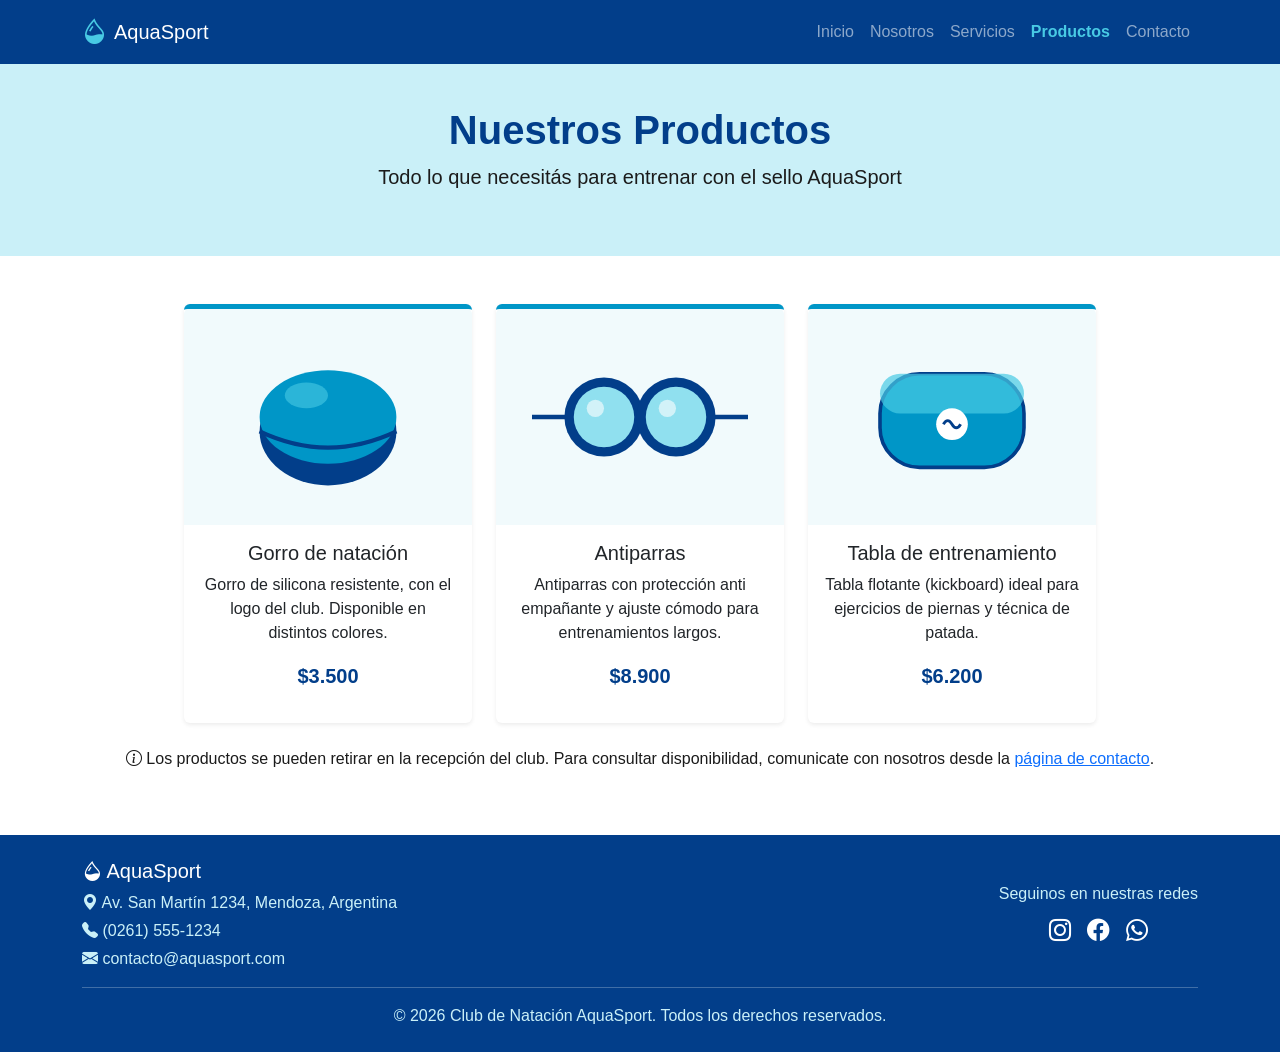
==== templates/productos.html @ b31bc575 "primer parcial" ====
<!DOCTYPE html>
<html lang="es">
<head>
  <meta charset="UTF-8">
  <meta name="viewport" content="width=device-width, initial-scale=1.0">

  <title>Productos - AquaSport</title>
  <meta name="description" content="Descubrí los productos del Club AquaSport: gorros de natación, antiparras y tablas de entrenamiento.">
  <meta name="keywords" content="productos de natación, gorro de natación, antiparras, tabla de entrenamiento, AquaSport">

  <link rel="stylesheet" href="../assets/css/bootstrap.min.css">
  <link rel="stylesheet" href="../assets/fonts/bootstrap-icons.min.css">
  <link rel="stylesheet" href="../styles/style.css">
</head>
<body>

  <!-- Seccion principal -->
  <header>
    <nav class="navbar navbar-expand-lg navbar-dark navbar-aquasport fixed-top">
      <div class="container">
        <a class="navbar-brand d-flex align-items-center" href="../index.html">
          <i class="bi bi-droplet-half logo-club"></i>
          AquaSport
        </a>

        <button class="navbar-toggler" type="button" data-bs-toggle="collapse" data-bs-target="#menuPrincipal" aria-controls="menuPrincipal" aria-expanded="false" aria-label="Abrir menú de navegación">
          <span class="navbar-toggler-icon"></span>
        </button>

        <div class="collapse navbar-collapse" id="menuPrincipal">
          <ul class="navbar-nav ms-auto mb-2 mb-lg-0 text-center">
            <li class="nav-item">
              <a class="nav-link" href="../index.html">Inicio</a>
            </li>
            <li class="nav-item">
              <a class="nav-link" href="nosotros.html">Nosotros</a>
            </li>
            <li class="nav-item">
              <a class="nav-link" href="servicios.html">Servicios</a>
            </li>
            <li class="nav-item">
              <a class="nav-link active" aria-current="page" href="productos.html">Productos</a>
            </li>
            <li class="nav-item">
              <a class="nav-link" href="contacto.html">Contacto</a>
            </li>
          </ul>
        </div>
      </div>
    </nav>
  </header>

  <main>
    <section class="bg-celeste-claro py-5 mt-2">
      <div class="container text-center">
        <h1 class="fw-bold text-azul-club">Nuestros Productos</h1>
        <p class="fs-5">Todo lo que necesitás para entrenar con el sello AquaSport</p>
      </div>
    </section>

    <!-- Seccion productos -->
    <section class="py-5">
      <div class="container">

        <div class="d-flex flex-wrap justify-content-center gap-4">
          <article class="card tarjeta-curso shadow-sm" style="width: 18rem;">
            <img src="../assets/img/producto-gorro.svg" class="card-img-top" alt="Gorro de natación AquaSport">
            <div class="card-body text-center">
              <h5 class="card-title">Gorro de natación</h5>
              <p class="card-text">Gorro de silicona resistente, con el logo del club. Disponible en distintos colores.</p>
              <p class="fw-bold text-azul-club fs-5">$3.500</p>
            </div>
          </article>
          <article class="card tarjeta-curso shadow-sm" style="width: 18rem;">
            <img src="../assets/img/producto-antiparras.svg" class="card-img-top" alt="Antiparras de natación AquaSport">
            <div class="card-body text-center">
              <h5 class="card-title">Antiparras</h5>
              <p class="card-text">Antiparras con protección anti empañante y ajuste cómodo para entrenamientos largos.</p>
              <p class="fw-bold text-azul-club fs-5">$8.900</p>
            </div>
          </article>
          <article class="card tarjeta-curso shadow-sm" style="width: 18rem;">
            <img src="../assets/img/producto-tabla.svg" class="card-img-top" alt="Tabla de entrenamiento (kickboard) AquaSport">
            <div class="card-body text-center">
              <h5 class="card-title">Tabla de entrenamiento</h5>
              <p class="card-text">Tabla flotante (kickboard) ideal para ejercicios de piernas y técnica de patada.</p>
              <p class="fw-bold text-azul-club fs-5">$6.200</p>
            </div>
          </article>

        </div>

        <p class="text-center mt-4">
          <i class="bi bi-info-circle"></i> Los productos se pueden retirar en la recepción del club.
          Para consultar disponibilidad, comunicate con nosotros desde la
          <a href="contacto.html">página de contacto</a>.
        </p>
      </div>
    </section>

  </main>

  <!-- Footer -->
  <footer class="pie-personalizado py-4">
    <div class="container">
      <div class="d-flex flex-column flex-md-row justify-content-between align-items-center flex-wrap gap-3">

        <div class="text-center text-md-start">
          <h5 class="text-white"><i class="bi bi-droplet-half"></i> AquaSport</h5>
          <p class="mb-1"><i class="bi bi-geo-alt-fill"></i> Av. San Martín 1234, Mendoza, Argentina</p>
          <p class="mb-1"><i class="bi bi-telephone-fill"></i> (0261) 555-1234</p>
          <p class="mb-0"><i class="bi bi-envelope-fill"></i> contacto@aquasport.com</p>
        </div>

        <div class="text-center">
          <p class="mb-2">Seguinos en nuestras redes</p>
          <a href="#" class="icono-red-social" aria-label="Instagram de AquaSport"><i class="bi bi-instagram"></i></a>
          <a href="#" class="icono-red-social" aria-label="Facebook de AquaSport"><i class="bi bi-facebook"></i></a>
          <a href="#" class="icono-red-social" aria-label="Whatsapp de AquaSport"><i class="bi bi-whatsapp"></i></a>
        </div>

      </div>

      <hr class="border-light">

      <p class="text-center mb-0">&copy; 2026 Club de Natación AquaSport. Todos los derechos reservados.</p>
    </div>
  </footer>

  <script src="../assets/js/bootstrap.bundle.min.js"></script>
</body>
</html>
---- styles/style.css ----
:root {
  --color-azul-oscuro: #023e8a;   /* Azul principal del club */
  --color-azul-medio: #0096c7;    /* Azul secundario */
  --color-celeste: #48cae4;       /* Celeste de acento */
  --color-celeste-claro: #caf0f8; /* Celeste claro para fondos */
  --color-blanco: #ffffff;        /* Blanco */
}

body {
  font-family: "Segoe UI", Arial, sans-serif;
  color: #1b1b1b;
  padding-top: 50px;
}

.bg-celeste-claro {
  background-color: var(--color-celeste-claro);
}

.text-azul-club {
  color: var(--color-azul-oscuro);
}

/* Navbar */
.navbar-aquasport {
  background-color: var(--color-azul-oscuro);
}

.logo-club {
  font-size: 1.6rem;
  color: var(--color-celeste);
  margin-right: 6px;
}

/* Color del link activo */
.navbar-aquasport .nav-link.active {
  color: var(--color-celeste) !important;
  font-weight: bold;
}


.seccion-principal {
  position: relative;
  overflow: hidden;
}

.seccion-principal img {
  width: 100%;
  height: 480px;
  object-fit: cover;
}

/* Capa oscura transparente para que el texto se lea mejor
   arriba de la imagen principal */
.seccion-principal .capa-oscura {
  position: absolute;
  top: 0;
  left: 0;
  width: 100%;
  height: 100%;
  background-color: rgba(2, 62, 138, 0.45);
  display: flex;
  align-items: center;
}

.titulo-seccion {
  color: var(--color-azul-oscuro);
  font-weight: bold;
  position: relative;
  padding-bottom: 12px;
  margin-bottom: 30px;
}

/* tarjetas */
.tarjeta-curso {
  border: none;
  border-top: 5px solid var(--color-azul-medio);
  transition: transform 0.2s ease-in-out;
}

/* hover tarjeta*/
.tarjeta-curso:hover {
  transform: translateY(-6px);
}

/* Icono dentro de las tarjetas de beneficios y servicios */
.tarjeta-curso .icono-tarjeta {
  font-size: 2.5rem;
  color: var(--color-azul-medio);
}

/* banner */
.imagen-banner {
  border-radius: 10px;
  box-shadow: 0 4px 10px rgba(0, 0, 0, 0.15);
  width: 100%;
  height: auto;
}

/* (CTA) */
.seccion-cta {
  background-color: var(--color-azul-medio);
  color: var(--color-blanco);
}

/* Footer */
.pie-personalizado {
  background-color: var(--color-azul-oscuro);
  color: var(--color-celeste-claro);
}

.pie-personalizado a {
  color: var(--color-blanco);
  text-decoration: none;
}

.pie-personalizado a:hover {
  color: var(--color-celeste);
  text-decoration: underline;
}

/* Iconos de redes sociales del footer */
.pie-personalizado .icono-red-social {
  font-size: 1.4rem;
  margin: 0 6px;
}
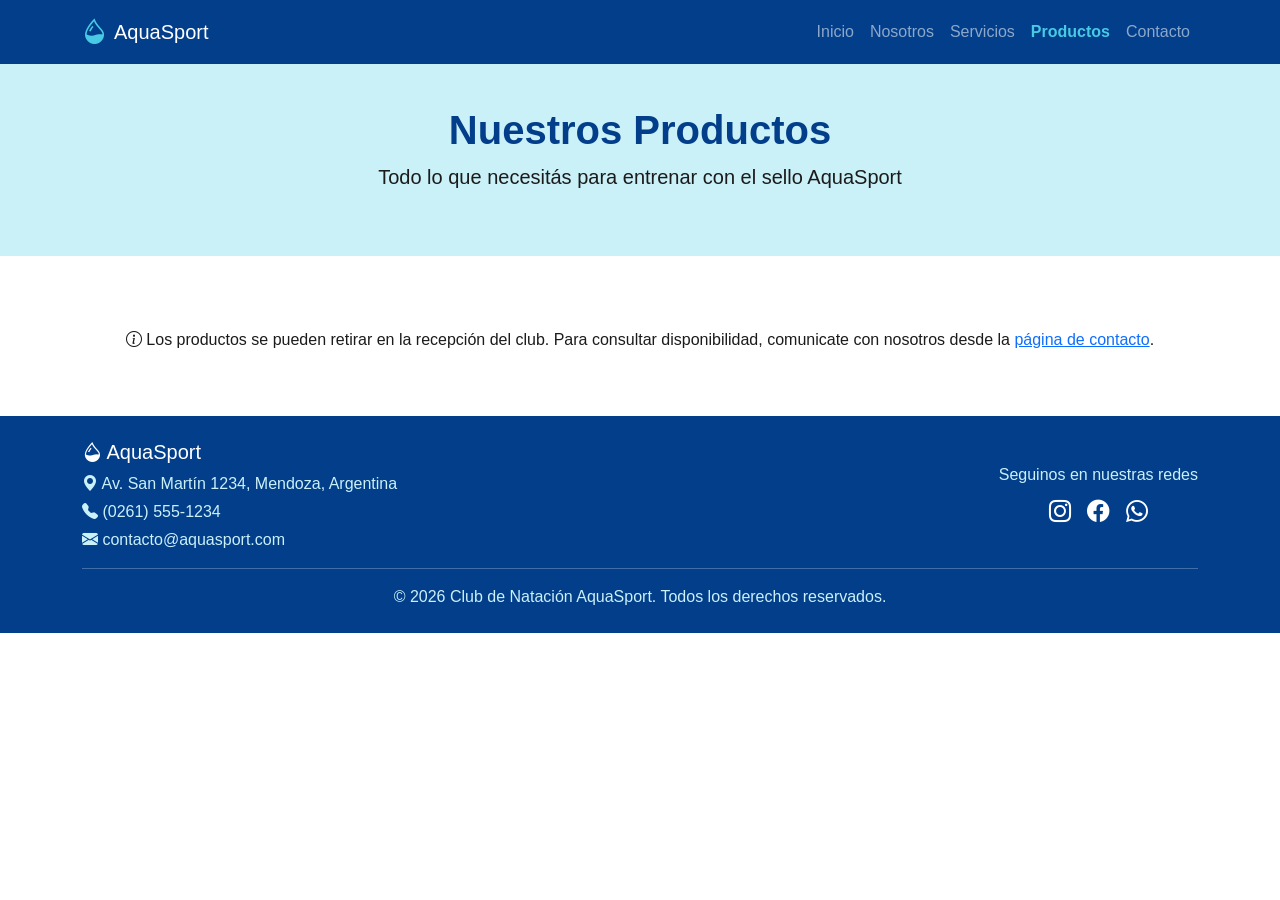
==== commit 79859a65: "creacion de productos en archivo .json y llamado desde fetch" ====
--- a/templates/productos.html
+++ b/templates/productos.html
@@ -1,132 +1,158 @@
-<!DOCTYPE html>
+<!doctype html>
 <html lang="es">
-<head>
-  <meta charset="UTF-8">
-  <meta name="viewport" content="width=device-width, initial-scale=1.0">
+  <head>
+    <meta charset="UTF-8" />
+    <meta name="viewport" content="width=device-width, initial-scale=1.0" />
 
-  <title>Productos - AquaSport</title>
-  <meta name="description" content="Descubrí los productos del Club AquaSport: gorros de natación, antiparras y tablas de entrenamiento.">
-  <meta name="keywords" content="productos de natación, gorro de natación, antiparras, tabla de entrenamiento, AquaSport">
+    <title>Productos - AquaSport</title>
+    <meta
+      name="description"
+      content="Descubrí los productos del Club AquaSport: gorros de natación, antiparras y tablas de entrenamiento."
+    />
+    <meta
+      name="keywords"
+      content="productos de natación, gorro de natación, antiparras, tabla de entrenamiento, AquaSport"
+    />
 
-  <link rel="stylesheet" href="../assets/css/bootstrap.min.css">
-  <link rel="stylesheet" href="../assets/fonts/bootstrap-icons.min.css">
-  <link rel="stylesheet" href="../styles/style.css">
-</head>
-<body>
+    <link rel="stylesheet" href="../assets/css/bootstrap.min.css" />
+    <link rel="stylesheet" href="../assets/fonts/bootstrap-icons.min.css" />
+    <link rel="stylesheet" href="../styles/style.css" />
+  </head>
+  <body>
+    <!-- Seccion principal -->
+    <header>
+      <nav
+        class="navbar navbar-expand-lg navbar-dark navbar-aquasport fixed-top"
+      >
+        <div class="container">
+          <a
+            class="navbar-brand d-flex align-items-center"
+            href="../index.html"
+          >
+            <i class="bi bi-droplet-half logo-club"></i>
+            AquaSport
+          </a>
 
-  <!-- Seccion principal -->
-  <header>
-    <nav class="navbar navbar-expand-lg navbar-dark navbar-aquasport fixed-top">
+          <button
+            class="navbar-toggler"
+            type="button"
+            data-bs-toggle="collapse"
+            data-bs-target="#menuPrincipal"
+            aria-controls="menuPrincipal"
+            aria-expanded="false"
+            aria-label="Abrir menú de navegación"
+          >
+            <span class="navbar-toggler-icon"></span>
+          </button>
+
+          <div class="collapse navbar-collapse" id="menuPrincipal">
+            <ul class="navbar-nav ms-auto mb-2 mb-lg-0 text-center">
+              <li class="nav-item">
+                <a class="nav-link" href="../index.html">Inicio</a>
+              </li>
+              <li class="nav-item">
+                <a class="nav-link" href="nosotros.html">Nosotros</a>
+              </li>
+              <li class="nav-item">
+                <a class="nav-link" href="servicios.html">Servicios</a>
+              </li>
+              <li class="nav-item">
+                <a
+                  class="nav-link active"
+                  aria-current="page"
+                  href="productos.html"
+                  >Productos</a
+                >
+              </li>
+              <li class="nav-item">
+                <a class="nav-link" href="contacto.html">Contacto</a>
+              </li>
+            </ul>
+          </div>
+        </div>
+      </nav>
+    </header>
+
+    <main>
+      <section class="bg-celeste-claro py-5 mt-2">
+        <div class="container text-center">
+          <h1 class="fw-bold text-azul-club">Nuestros Productos</h1>
+          <p class="fs-5">
+            Todo lo que necesitás para entrenar con el sello AquaSport
+          </p>
+        </div>
+      </section>
+
+      <!-- Seccion productos -->
+      <section class="py-5">
+        <div class="container">
+          <div
+            id="productos-container"
+            class="d-flex flex-wrap justify-content-center gap-4"
+          ></div>
+
+          <p class="text-center mt-4">
+            <i class="bi bi-info-circle"></i> Los productos se pueden retirar en
+            la recepción del club. Para consultar disponibilidad, comunicate con
+            nosotros desde la <a href="contacto.html">página de contacto</a>.
+          </p>
+        </div>
+      </section>
+    </main>
+
+    <!-- Footer -->
+    <footer class="pie-personalizado py-4">
       <div class="container">
-        <a class="navbar-brand d-flex align-items-center" href="../index.html">
-          <i class="bi bi-droplet-half logo-club"></i>
-          AquaSport
-        </a>
+        <div
+          class="d-flex flex-column flex-md-row justify-content-between align-items-center flex-wrap gap-3"
+        >
+          <div class="text-center text-md-start">
+            <h5 class="text-white">
+              <i class="bi bi-droplet-half"></i> AquaSport
+            </h5>
+            <p class="mb-1">
+              <i class="bi bi-geo-alt-fill"></i> Av. San Martín 1234, Mendoza,
+              Argentina
+            </p>
+            <p class="mb-1">
+              <i class="bi bi-telephone-fill"></i> (0261) 555-1234
+            </p>
+            <p class="mb-0">
+              <i class="bi bi-envelope-fill"></i> contacto@aquasport.com
+            </p>
+          </div>
 
-        <button class="navbar-toggler" type="button" data-bs-toggle="collapse" data-bs-target="#menuPrincipal" aria-controls="menuPrincipal" aria-expanded="false" aria-label="Abrir menú de navegación">
-          <span class="navbar-toggler-icon"></span>
-        </button>
-
-        <div class="collapse navbar-collapse" id="menuPrincipal">
-          <ul class="navbar-nav ms-auto mb-2 mb-lg-0 text-center">
-            <li class="nav-item">
-              <a class="nav-link" href="../index.html">Inicio</a>
-            </li>
-            <li class="nav-item">
-              <a class="nav-link" href="nosotros.html">Nosotros</a>
-            </li>
-            <li class="nav-item">
-              <a class="nav-link" href="servicios.html">Servicios</a>
-            </li>
-            <li class="nav-item">
-              <a class="nav-link active" aria-current="page" href="productos.html">Productos</a>
-            </li>
-            <li class="nav-item">
-              <a class="nav-link" href="contacto.html">Contacto</a>
-            </li>
-          </ul>
-        </div>
-      </div>
-    </nav>
-  </header>
-
-  <main>
-    <section class="bg-celeste-claro py-5 mt-2">
-      <div class="container text-center">
-        <h1 class="fw-bold text-azul-club">Nuestros Productos</h1>
-        <p class="fs-5">Todo lo que necesitás para entrenar con el sello AquaSport</p>
-      </div>
-    </section>
-
-    <!-- Seccion productos -->
-    <section class="py-5">
-      <div class="container">
-
-        <div class="d-flex flex-wrap justify-content-center gap-4">
-          <article class="card tarjeta-curso shadow-sm" style="width: 18rem;">
-            <img src="../assets/img/producto-gorro.svg" class="card-img-top" alt="Gorro de natación AquaSport">
-            <div class="card-body text-center">
-              <h5 class="card-title">Gorro de natación</h5>
-              <p class="card-text">Gorro de silicona resistente, con el logo del club. Disponible en distintos colores.</p>
-              <p class="fw-bold text-azul-club fs-5">$3.500</p>
-            </div>
-          </article>
-          <article class="card tarjeta-curso shadow-sm" style="width: 18rem;">
-            <img src="../assets/img/producto-antiparras.svg" class="card-img-top" alt="Antiparras de natación AquaSport">
-            <div class="card-body text-center">
-              <h5 class="card-title">Antiparras</h5>
-              <p class="card-text">Antiparras con protección anti empañante y ajuste cómodo para entrenamientos largos.</p>
-              <p class="fw-bold text-azul-club fs-5">$8.900</p>
-            </div>
-          </article>
-          <article class="card tarjeta-curso shadow-sm" style="width: 18rem;">
-            <img src="../assets/img/producto-tabla.svg" class="card-img-top" alt="Tabla de entrenamiento (kickboard) AquaSport">
-            <div class="card-body text-center">
-              <h5 class="card-title">Tabla de entrenamiento</h5>
-              <p class="card-text">Tabla flotante (kickboard) ideal para ejercicios de piernas y técnica de patada.</p>
-              <p class="fw-bold text-azul-club fs-5">$6.200</p>
-            </div>
-          </article>
-
+          <div class="text-center">
+            <p class="mb-2">Seguinos en nuestras redes</p>
+            <a
+              href="#"
+              class="icono-red-social"
+              aria-label="Instagram de AquaSport"
+              ><i class="bi bi-instagram"></i
+            ></a>
+            <a
+              href="#"
+              class="icono-red-social"
+              aria-label="Facebook de AquaSport"
+              ><i class="bi bi-facebook"></i
+            ></a>
+            <a
+              href="#"
+              class="icono-red-social"
+              aria-label="Whatsapp de AquaSport"
+              ><i class="bi bi-whatsapp"></i
+            ></a>
+          </div>
         </div>
 
-        <p class="text-center mt-4">
-          <i class="bi bi-info-circle"></i> Los productos se pueden retirar en la recepción del club.
-          Para consultar disponibilidad, comunicate con nosotros desde la
-          <a href="contacto.html">página de contacto</a>.
+        <hr class="border-light" />
+
+        <p class="text-center mb-0">
+          &copy; 2026 Club de Natación AquaSport. Todos los derechos reservados.
         </p>
       </div>
-    </section>
+    </footer>
 
-  </main>
-
-  <!-- Footer -->
-  <footer class="pie-personalizado py-4">
-    <div class="container">
-      <div class="d-flex flex-column flex-md-row justify-content-between align-items-center flex-wrap gap-3">
-
-        <div class="text-center text-md-start">
-          <h5 class="text-white"><i class="bi bi-droplet-half"></i> AquaSport</h5>
-          <p class="mb-1"><i class="bi bi-geo-alt-fill"></i> Av. San Martín 1234, Mendoza, Argentina</p>
-          <p class="mb-1"><i class="bi bi-telephone-fill"></i> (0261) 555-1234</p>
-          <p class="mb-0"><i class="bi bi-envelope-fill"></i> contacto@aquasport.com</p>
-        </div>
-
-        <div class="text-center">
-          <p class="mb-2">Seguinos en nuestras redes</p>
-          <a href="#" class="icono-red-social" aria-label="Instagram de AquaSport"><i class="bi bi-instagram"></i></a>
-          <a href="#" class="icono-red-social" aria-label="Facebook de AquaSport"><i class="bi bi-facebook"></i></a>
-          <a href="#" class="icono-red-social" aria-label="Whatsapp de AquaSport"><i class="bi bi-whatsapp"></i></a>
-        </div>
-
-      </div>
-
-      <hr class="border-light">
-
-      <p class="text-center mb-0">&copy; 2026 Club de Natación AquaSport. Todos los derechos reservados.</p>
-    </div>
-  </footer>
-
-  <script src="../assets/js/bootstrap.bundle.min.js"></script>
-</body>
+    <script src="../assets/js/bootstrap.bundle.min.js"></script>
+  </body>
 </html>
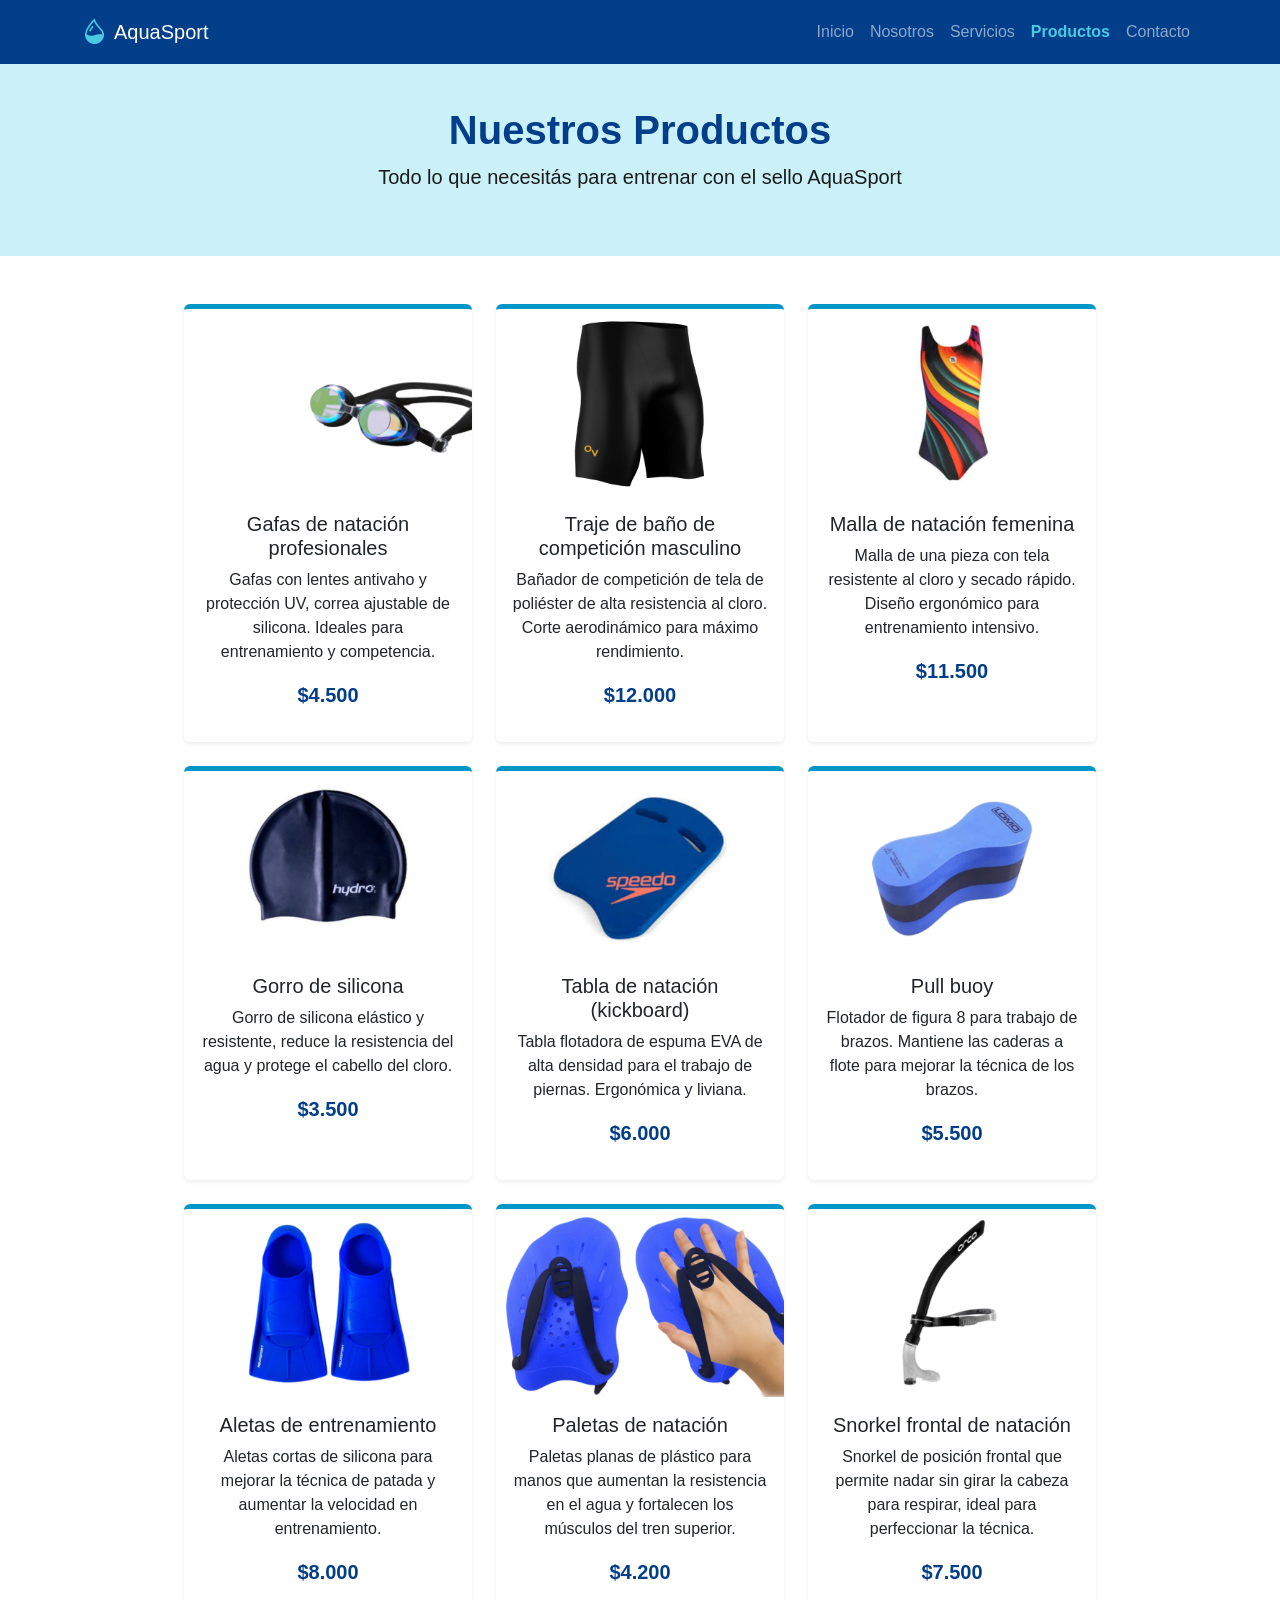
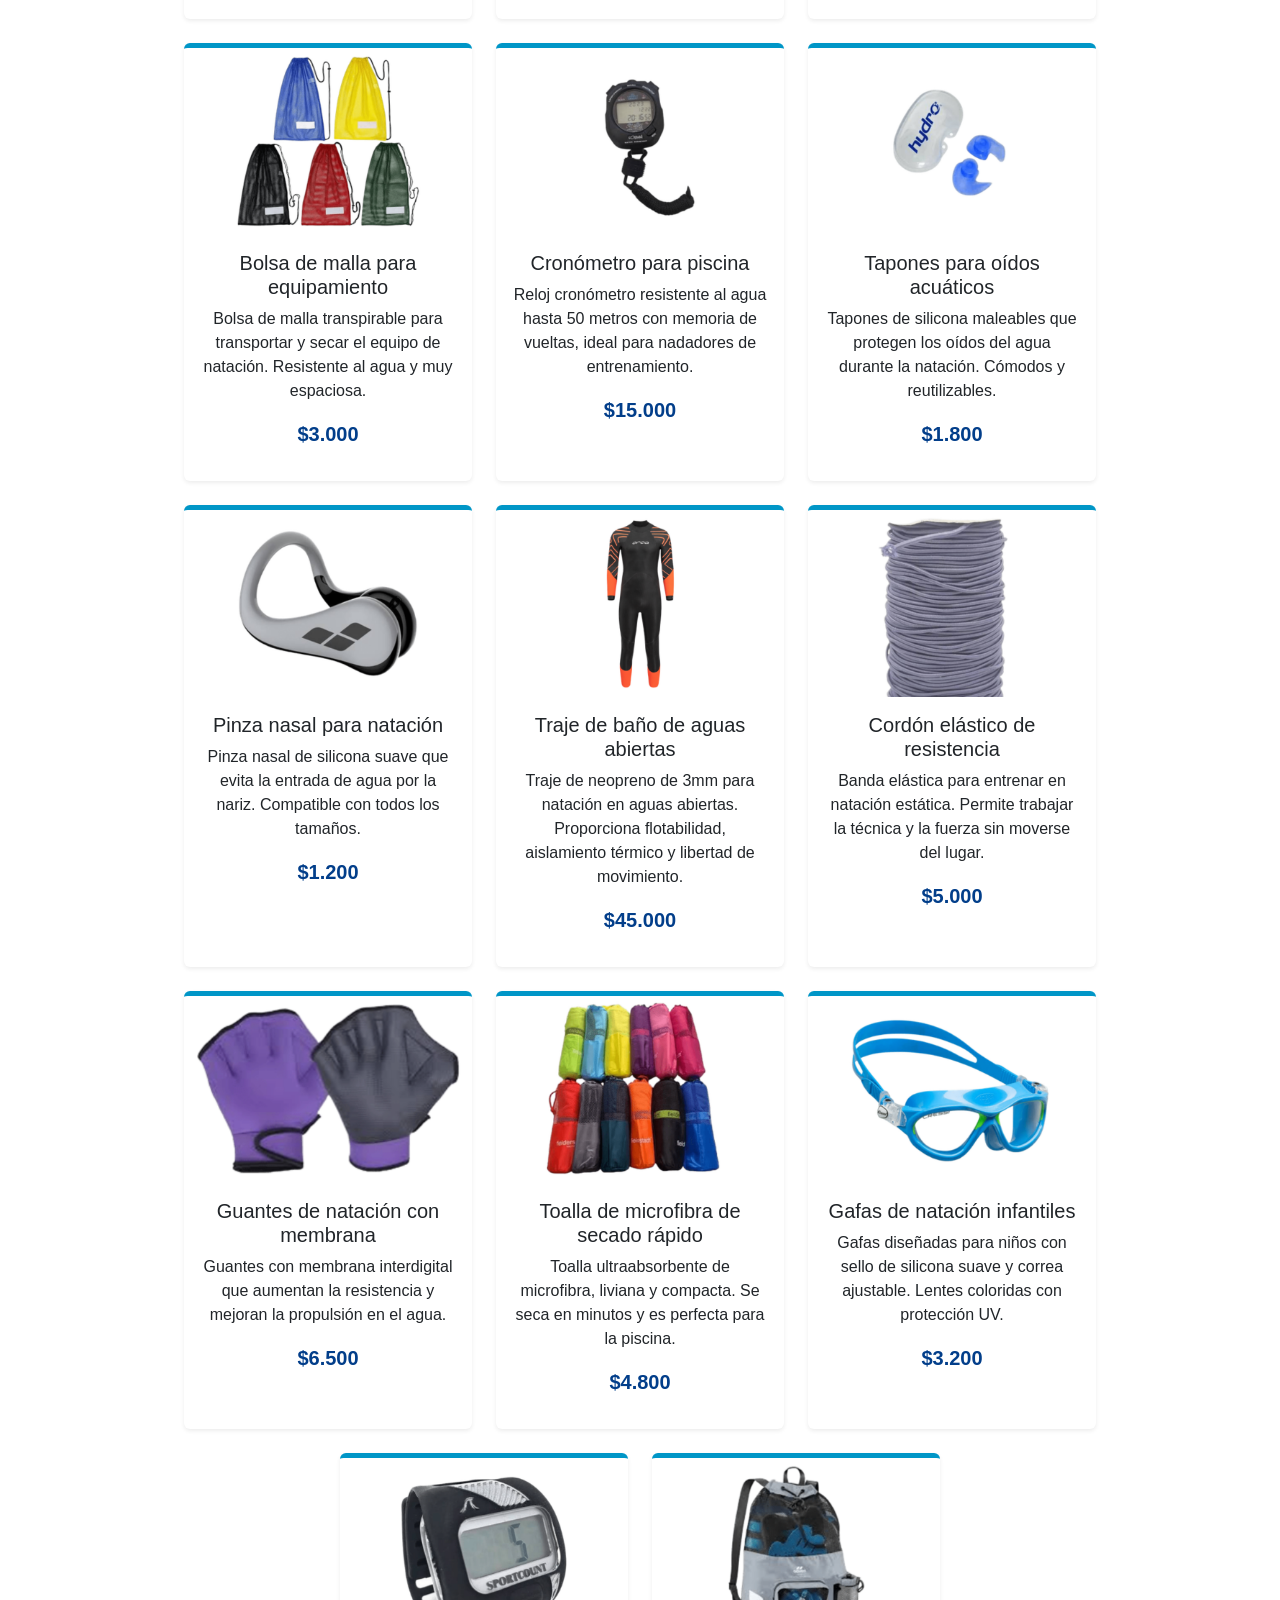
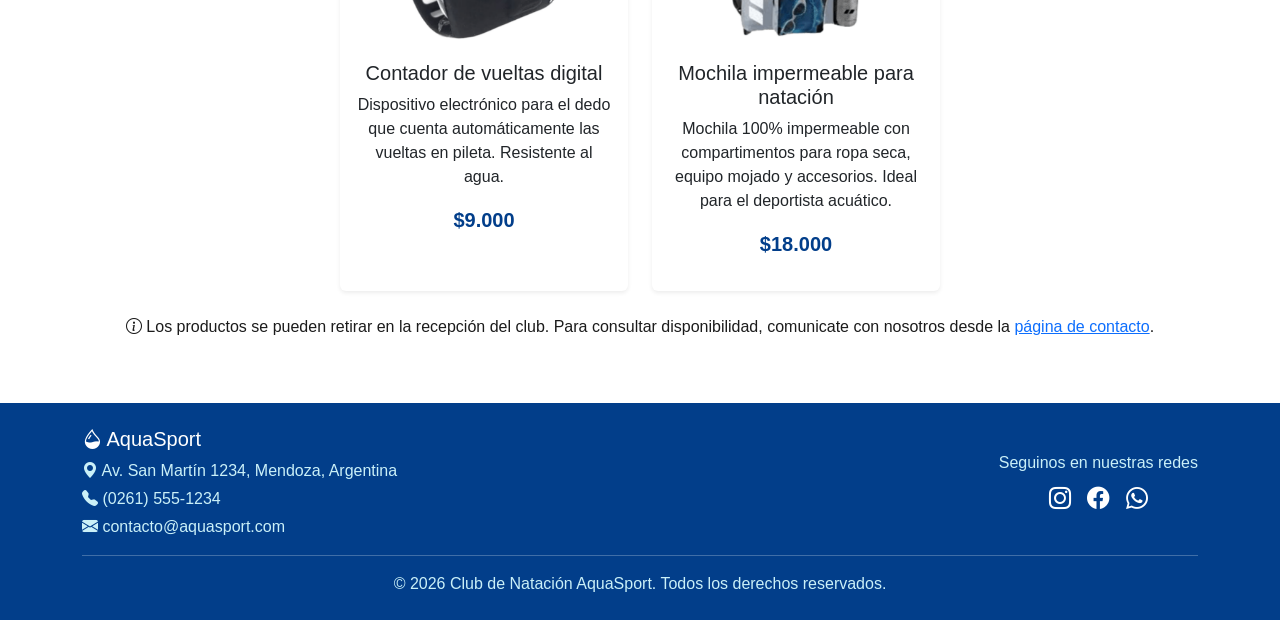
==== commit d11dd088: "insercion de productos al archivo json" ====
--- a/templates/productos.html
+++ b/templates/productos.html
@@ -86,6 +86,8 @@
       <!-- Seccion productos -->
       <section class="py-5">
         <div class="container">
+
+          <!--Aca reemplace los tres productos hardcodeados del primer parcial por un contenedor que carga los productos desde el archivo productos.json-->
           <div
             id="productos-container"
             class="d-flex flex-wrap justify-content-center gap-4"
@@ -154,5 +156,6 @@
     </footer>
 
     <script src="../assets/js/bootstrap.bundle.min.js"></script>
+    <script src="../js/main.js"></script>
   </body>
 </html>
